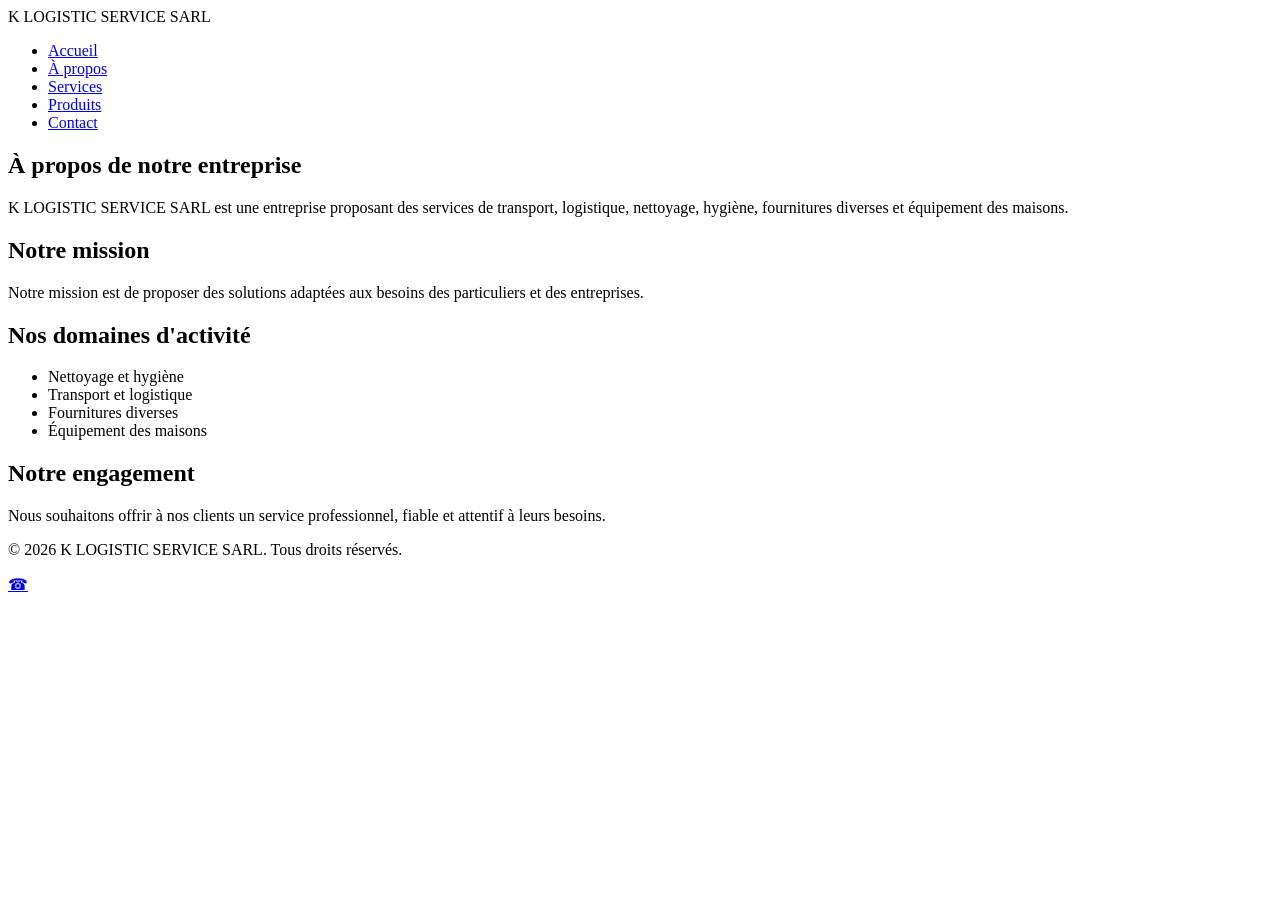
==== apropos.html @ 24d44a76 "Add files via upload" ====
<!DOCTYPE html>
<html lang="fr">
<head>
    <meta charset="UTF-8">
    <meta name="viewport"
          content="width=device-width, initial-scale=1.0">
    <title>À propos | K LOGISTIC SERVICE SARL</title>
    <link rel="stylesheet" href="styles.css">
</head>

<body>

    <!-- En-tête -->
    <header>
        <div class="logo">
            K LOGISTIC SERVICE SARL
        </div>

        <nav>
            <ul>
                <li><a href="index.html">Accueil</a></li>
                <li><a href="apropos.html">À propos</a></li>
                <li><a href="services.html">Services</a></li>
                <li><a href="produits.html">Produits</a></li>
                <li><a href="contact.html">Contact</a></li>
            </ul>
        </nav>
    </header>

    <!-- Présentation de l'entreprise -->
    <main>
        <section class="about">
            <h1>À propos de notre entreprise</h1>

            <p>
                K LOGISTIC SERVICE SARL est une entreprise
                proposant des services de transport,
                logistique, nettoyage, hygiène,
                fournitures diverses et équipement
                des maisons.
            </p>

            <h2>Notre mission</h2>
            <p>
                Notre mission est de proposer des
                solutions adaptées aux besoins
                des particuliers et des entreprises.
            </p>

            <h2>Nos domaines d'activité</h2>
            <ul>
                <li>Nettoyage et hygiène</li>
                <li>Transport et logistique</li>
                <li>Fournitures diverses</li>
                <li>Équipement des maisons</li>
            </ul>

            <h2>Notre engagement</h2>
            <p>
                Nous souhaitons offrir à nos clients
                un service professionnel, fiable
                et attentif à leurs besoins.
            </p>
        </section>
    </main>

    <!-- Pied de page -->
    <footer>
        <p>
            &copy; 2026 K LOGISTIC SERVICE SARL.
            Tous droits réservés.
        </p>
    </footer>

<!-- Bouton WhatsApp flottant -->
<a
    href="https://wa.me/243858843440?text=Bonjour%2C%20je%20souhaite%20obtenir%20des%20informations."
    class="whatsapp-floating"
    target="_blank"
    rel="noopener noreferrer"
    aria-label="Nous contacter sur WhatsApp">
    <span aria-hidden="true">☎</span>
</a>

</body>
</html>
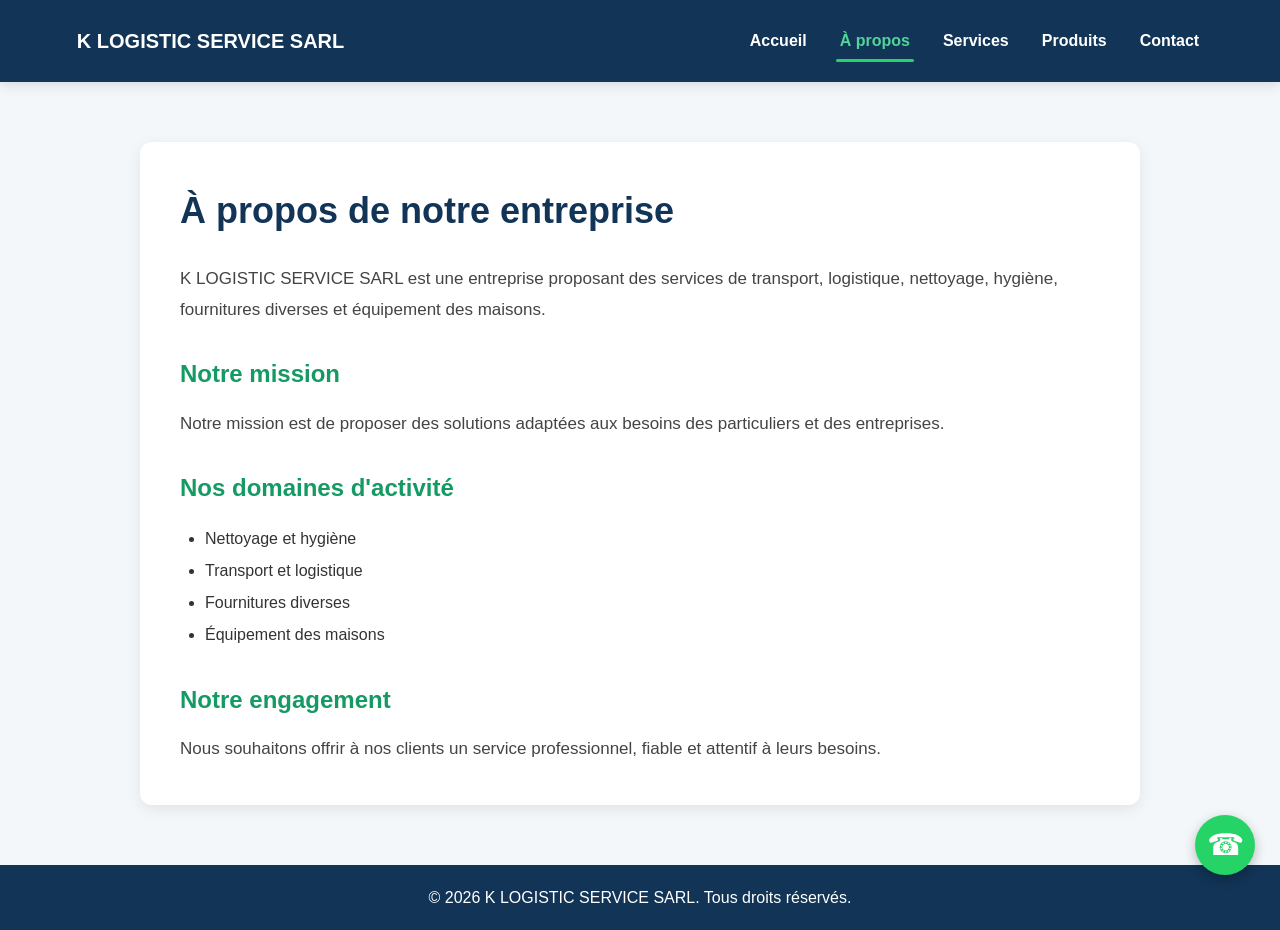
==== commit 7e255c51: "Add files via upload version 2" ====
--- a/apropos.html
+++ b/apropos.html
@@ -20,7 +20,7 @@
         <nav>
             <ul>
                 <li><a href="index.html">Accueil</a></li>
-                <li><a href="apropos.html">À propos</a></li>
+                <li><a href="apropos.html"class="active" aria-current="page">À propos</a></li>
                 <li><a href="services.html">Services</a></li>
                 <li><a href="produits.html">Produits</a></li>
                 <li><a href="contact.html">Contact</a></li>
--- a/styles.css
+++ b/styles.css
@@ -0,0 +1,635 @@
+/* Configuration générale */
+* {
+    margin: 0;
+    padding: 0;
+    box-sizing: border-box;
+}
+
+body {
+    font-family: Arial, sans-serif;
+    background-color: #f4f7fa;
+    color: #333;
+    line-height: 1.6;
+}
+
+/* En-tête */
+header {
+    background-color: #123456;
+    color: white;
+    padding: 20px 6%;
+    display: flex;
+    justify-content: space-between;
+    align-items: center;
+    gap: 20px;
+}
+
+.logo {
+    font-size: 20px;
+    font-weight: bold;
+}
+
+/* Menu de navigation */
+nav ul {
+    display: flex;
+    list-style: none;
+    gap: 25px;
+}
+
+nav a {
+    color: white;
+    text-decoration: none;
+    font-weight: bold;
+}
+
+nav a:hover {
+    color: #51d49a;
+}
+
+/* Section principale */
+.hero {
+    min-height: 65vh;
+    padding: 100px 8%;
+    text-align: center;
+    display: flex;
+    flex-direction: column;
+    justify-content: center;
+    align-items: center;
+    background: linear-gradient(
+        135deg, #123456, #2670a4
+    );
+    color: white;
+}
+
+.hero h1 {
+    font-size: 42px;
+    margin-bottom: 20px;
+}
+
+.hero p {
+    font-size: 19px;
+    max-width: 700px;
+    margin-bottom: 30px;
+}
+
+/* Bouton */
+.btn {
+    display: inline-block;
+    padding: 14px 28px;
+    background-color: #159a63;
+    color: white;
+    text-decoration: none;
+    border-radius: 6px;
+    font-weight: bold;
+}
+
+.btn:hover {
+    background-color: #10794e;
+}
+
+/* Pied de page */
+footer {
+    background-color: #123456;
+    color: white;
+    text-align: center;
+    padding: 20px;
+}
+
+/* Adaptation aux téléphones */
+@media (max-width: 768px) {
+    header {
+        flex-direction: column;
+        text-align: center;
+    }
+
+    nav ul {
+        flex-wrap: wrap;
+        justify-content: center;
+        gap: 15px;
+    }
+
+    .hero {
+        padding: 70px 5%;
+    }
+
+    .hero h1 {
+        font-size: 30px;
+    }
+}
+
+/* Section des services */
+.services {
+    padding: 70px 8%;
+    text-align: center;
+    background-color: #f4f7fa;
+}
+
+.services h2 {
+    font-size: 32px;
+    color: #123456;
+    margin-bottom: 15px;
+}
+
+.services-intro {
+    margin-bottom: 35px;
+    color: #555;
+}
+
+.services-container {
+    display: grid;
+    grid-template-columns: repeat(4, 1fr);
+    gap: 20px;
+}
+
+.service-card {
+    background-color: white;
+    padding: 30px 20px;
+    border-radius: 12px;
+    box-shadow: 0 4px 15px rgba(0,0,0,0.08);
+    transition: transform 0.3s;
+}
+
+.service-card:hover {
+    transform: translateY(-8px);
+}
+
+.service-card h3 {
+    color: #123456;
+    margin-bottom: 15px;
+}
+
+.service-card p {
+    color: #555;
+    font-size: 15px;
+}
+
+@media (max-width: 900px) {
+    .services-container {
+        grid-template-columns: repeat(2, 1fr);
+    }
+}
+
+@media (max-width: 500px) {
+    .services-container {
+        grid-template-columns: 1fr;
+    }
+}
+
+/* Images des cartes de services */
+.service-card {
+    overflow: hidden;
+    padding: 0 0 25px;
+}
+
+.service-card img {
+    width: 100%;
+    height: 180px;
+    object-fit: cover;
+    display: block;
+    margin-bottom: 20px;
+}
+
+.service-card h3 {
+    padding: 0 15px;
+}
+
+.service-card p {
+    padding: 0 15px;
+}
+
+/* Page À propos */
+
+.about {
+    max-width: 1000px;
+    margin: 60px auto;
+    padding: 40px;
+    background-color: white;
+    border-radius: 12px;
+    box-shadow: 0 4px 15px rgba(0, 0, 0, 0.08);
+}
+
+.about h1 {
+    color: #123456;
+    font-size: 36px;
+    margin-bottom: 25px;
+}
+
+.about h2 {
+    color: #159a63;
+    margin-top: 30px;
+    margin-bottom: 15px;
+}
+
+.about p {
+    font-size: 17px;
+    line-height: 1.8;
+    color: #444;
+}
+
+.about ul {
+    padding-left: 25px;
+    line-height: 2;
+}
+
+@media (max-width: 768px) {
+    .about {
+        margin: 20px;
+        padding: 25px;
+    }
+
+    .about h1 {
+        font-size: 28px;
+    }
+}
+
+/* Page Services */
+
+.services-page {
+    padding: 60px 8%;
+    text-align: center;
+}
+
+.services-page h1 {
+    font-size: 38px;
+    color: #123456;
+    margin-bottom: 15px;
+}
+
+.services-page > p {
+    margin-bottom: 40px;
+    color: #555;
+}
+
+.services-page h2 {
+    color: #159a63;
+    margin: 45px 0 25px;
+}
+
+.services-grid {
+    display: grid;
+    grid-template-columns: repeat(3, 1fr);
+    gap: 25px;
+    margin-bottom: 40px;
+}
+
+.service-detail {
+    background: white;
+    padding: 30px;
+    border-radius: 12px;
+    box-shadow: 0 4px 15px rgba(0,0,0,0.08);
+    transition: transform 0.3s;
+}
+
+.service-detail:hover {
+    transform: translateY(-6px);
+}
+
+.service-detail h3 {
+    color: #123456;
+    margin-bottom: 15px;
+}
+
+.service-detail p {
+    color: #555;
+}
+
+@media (max-width: 900px) {
+    .services-grid {
+        grid-template-columns: repeat(2, 1fr);
+    }
+}
+
+@media (max-width: 600px) {
+    .services-grid {
+        grid-template-columns: 1fr;
+    }
+}
+
+/* Page Produits */
+
+.products-page {
+    padding: 60px 8%;
+    text-align: center;
+}
+
+.products-page h1 {
+    font-size: 38px;
+    color: #123456;
+    margin-bottom: 15px;
+}
+
+.products-intro {
+    color: #555;
+    margin-bottom: 40px;
+}
+
+.products-grid {
+    display: grid;
+    grid-template-columns: repeat(2, 1fr);
+    gap: 30px;
+    max-width: 1000px;
+    margin: 0 auto;
+}
+
+.product-card {
+    background: white;
+    border-radius: 12px;
+    overflow: hidden;
+    padding-bottom: 30px;
+    box-shadow: 0 4px 15px rgba(0,0,0,0.08);
+}
+
+.product-card img {
+    width: 100%;
+    height: 230px;
+    object-fit: cover;
+}
+
+.product-card h2 {
+    color: #123456;
+    margin: 20px 15px 10px;
+}
+
+.product-card p {
+    color: #555;
+    padding: 0 25px;
+    margin-bottom: 25px;
+}
+
+@media (max-width: 650px) {
+    .products-grid {
+        grid-template-columns: 1fr;
+    }
+}
+
+/* Page Contact */
+
+.contact-page {
+    padding: 70px 8%;
+    text-align: center;
+    min-height: 70vh;
+}
+
+.contact-page h1 {
+    font-size: 38px;
+    color: #123456;
+    margin-bottom: 20px;
+}
+
+.contact-intro {
+    color: #555;
+    max-width: 650px;
+    margin: 0 auto 40px;
+}
+
+.contact-card {
+    background: white;
+    max-width: 600px;
+    margin: 0 auto;
+    padding: 40px 25px;
+    border-radius: 12px;
+    box-shadow: 0 4px 15px rgba(0,0,0,0.08);
+}
+
+.contact-card h2 {
+    color: #123456;
+    margin-bottom: 25px;
+}
+
+.contact-card p {
+    margin-bottom: 18px;
+}
+
+.contact-card a:not(.whatsapp-btn) {
+    color: #123456;
+    text-decoration: none;
+}
+
+.whatsapp-btn {
+    display: inline-block;
+    background-color: #25D366;
+    color: white;
+    padding: 15px 25px;
+    border-radius: 8px;
+    text-decoration: none;
+    font-weight: bold;
+    margin-top: 20px;
+    transition: background-color 0.3s;
+}
+
+.whatsapp-btn:hover {
+    background-color: #128C7E;
+}
+
+@media (max-width: 600px) {
+    .contact-page {
+        padding: 40px 5%;
+    }
+
+    .contact-page h1 {
+        font-size: 30px;
+    }
+}
+
+/* Bouton WhatsApp flottant */
+
+.whatsapp-floating {
+    position: fixed;
+    bottom: 25px;
+    right: 25px;
+    width: 60px;
+    height: 60px;
+    background-color: #25D366;
+    color: white;
+    border-radius: 50%;
+    display: flex;
+    justify-content: center;
+    align-items: center;
+    font-size: 30px;
+    text-decoration: none;
+    box-shadow: 0 4px 12px rgba(0,0,0,0.25);
+    z-index: 1000;
+    transition: transform 0.3s;
+}
+
+.whatsapp-floating:hover {
+    transform: scale(1.1);
+}
+
+.whatsapp-floating:focus-visible {
+    outline: 3px solid #123456;
+    outline-offset: 4px;
+}
+
+/* PHASE 2 : Navigation professionnelle */
+
+header {
+    position: sticky;
+    top: 0;
+    z-index: 100;
+    box-shadow: 0 3px 12px rgba(0, 0, 0, 0.12);
+}
+
+nav a {
+    display: inline-block;
+    padding: 8px 4px;
+    position: relative;
+    transition: color 0.3s ease;
+}
+
+nav a::after {
+    content: "";
+    position: absolute;
+    bottom: 0;
+    left: 0;
+    width: 0;
+    height: 3px;
+    background-color: #25D366;
+    border-radius: 3px;
+    transition: width 0.3s ease;
+}
+
+nav a:hover::after,
+nav a.active::after {
+    width: 100%;
+}
+
+nav a.active {
+    color: #51d49a;
+}
+
+@media (prefers-reduced-motion: reduce) {
+    nav a,
+    nav a::after {
+        transition: none;
+    }
+}
+
+/* PHASE 2 : Accueil moderne */
+
+.hero {
+    min-height: 75vh;
+    padding: 100px 8%;
+    background: linear-gradient(
+        135deg,
+        #0a2138 0%,
+        #123456 50%,
+        #21628d 100%
+    );
+    display: flex;
+    justify-content: center;
+    align-items: center;
+    text-align: center;
+    color: white;
+}
+
+.hero-content {
+    max-width: 850px;
+    animation: heroFade 1s ease-out both;
+}
+
+.hero-label {
+    display: block;
+    color: #6ce2ae;
+    font-size: 14px;
+    font-weight: bold;
+    letter-spacing: 4px;
+    margin-bottom: 20px;
+}
+
+.hero h1 {
+    font-size: clamp(32px, 5vw, 58px);
+    line-height: 1.2;
+    margin-bottom: 25px;
+}
+
+.hero p {
+    font-size: 19px;
+    color: #e1ebf4;
+    line-height: 1.8;
+    margin: 0 auto 35px;
+}
+
+.hero .btn {
+    padding: 16px 32px;
+    border-radius: 30px;
+    transition: transform 0.3s,
+                background-color 0.3s;
+}
+
+.hero .btn:hover {
+    transform: translateY(-4px);
+    background-color: #10794e;
+}
+
+@keyframes heroFade {
+    from {
+        opacity: 0;
+        transform: translateY(25px);
+    }
+    to {
+        opacity: 1;
+        transform: translateY(0);
+    }
+}
+
+@media (prefers-reduced-motion: reduce) {
+    .hero-content {
+        animation: none;
+    }
+}
+
+/* Disposition des cinq catégories */
+
+.services-container {
+    grid-template-columns: repeat(3, 1fr);
+}
+
+@media (max-width: 900px) {
+    .services-container {
+        grid-template-columns: repeat(2, 1fr);
+    }
+}
+
+@media (max-width: 500px) {
+    .services-container {
+        grid-template-columns: 1fr;
+    }
+}
+
+/* Trois catégories de produits */
+
+.products-grid {
+    grid-template-columns: repeat(3, 1fr);
+    max-width: 1200px;
+}
+
+@media (max-width: 900px) {
+    .products-grid {
+        grid-template-columns: repeat(2, 1fr);
+    }
+}
+
+@media (max-width: 600px) {
+    .products-grid {
+        grid-template-columns: 1fr;
+    }
+}
+
+/* Deux boutons WhatsApp */
+
+.contact-card .whatsapp-btn {
+    display: inline-block;
+    min-width: 180px;
+    margin: 10px 0 20px;
+    text-align: center;
+}
+
+.contact-card h3 {
+    color: #123456;
+    margin-top: 25px;
+    margin-bottom: 10px;
+}
+
+.contact-card a:not(.whatsapp-btn) {
+    font-weight: bold;
+}
